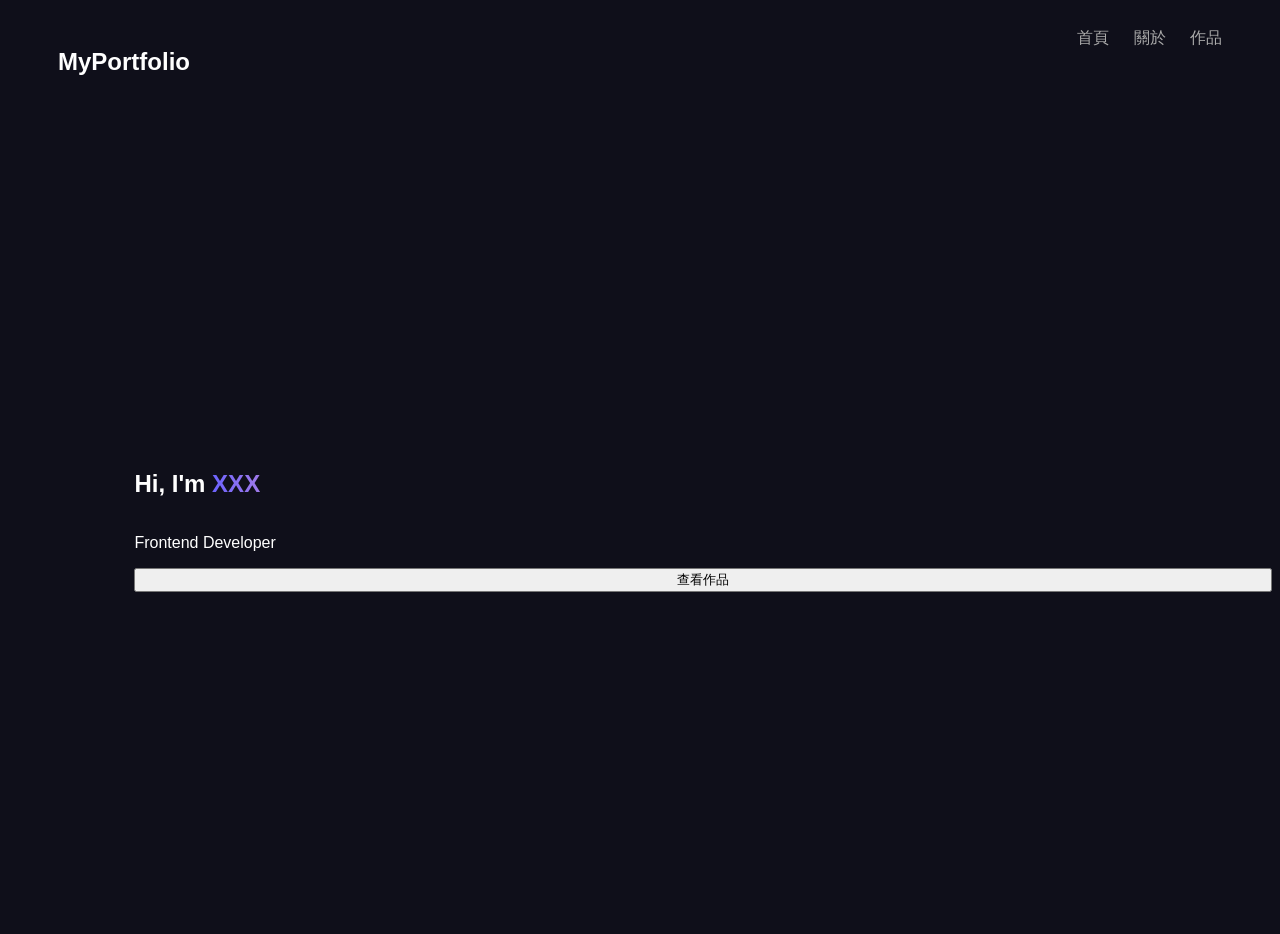
==== index.html @ 3eba3e15 "更新" ====
<!DOCTYPE html>
<html lang="zh-TW">
<head>
  <meta charset="UTF-8">
  <meta name="viewport" content="width=device-width, initial-scale=1.0">
  <title>首頁</title>
  <link rel="stylesheet" href="css/style.css">
</head>

<body>

<header>
  <h2 class="logo">MyPortfolio</h2>
  <nav>
    <a href="index.html">首頁</a>
    <a href="about.html">關於</a>
    <a href="projects.html">作品</a>
  </nav>
</header>

<section class="hero">
  <h1>Hi, I'm <span>XXX</span></h1>
  <p>Frontend Developer</p>
  <button onclick="goProjects()">查看作品</button>
</section>

<script src="js/main.js"></script>
</body>
</html>
---- css/style.css ----
body {
    font-family: "Segoe UI", sans-serif;
    background: #0f0f1a;
    color: white;
  }
  
  /* Navbar */
  header {
    display: flex;
    justify-content: space-between;
    padding: 20px 50px;
  }
  
  nav a {
    margin-left: 20px;
    color: #aaa;
    text-decoration: none;
  }
  
  nav a:hover {
    color: white;
  }
  
  /* Hero */
  .hero {
    height: 90vh;
    display: flex;
    flex-direction: column;
    justify-content: center;
    padding-left: 10%;
  }
  
  .hero span {
    background: linear-gradient(90deg, #6c63ff, #9f7aea);
    -webkit-background-clip: text;
    color: transparent;
  }
  
  /* 卡片 */
  .grid {
    display: flex;
    gap: 20px;
    padding: 50px;
  }
  
  .card {
    flex: 1;
    padding: 30px;
    background: #1a1a2e;
    border-radius: 10px;
    transition: 0.3s;
  }
  
  .card:hover {
    transform: translateY(-10px);
  }
  
  /* 毛玻璃 */
  .glass {
    margin: 50px;
    padding: 30px;
    background: rgba(255,255,255,0.05);
    border-radius: 15px;
  }
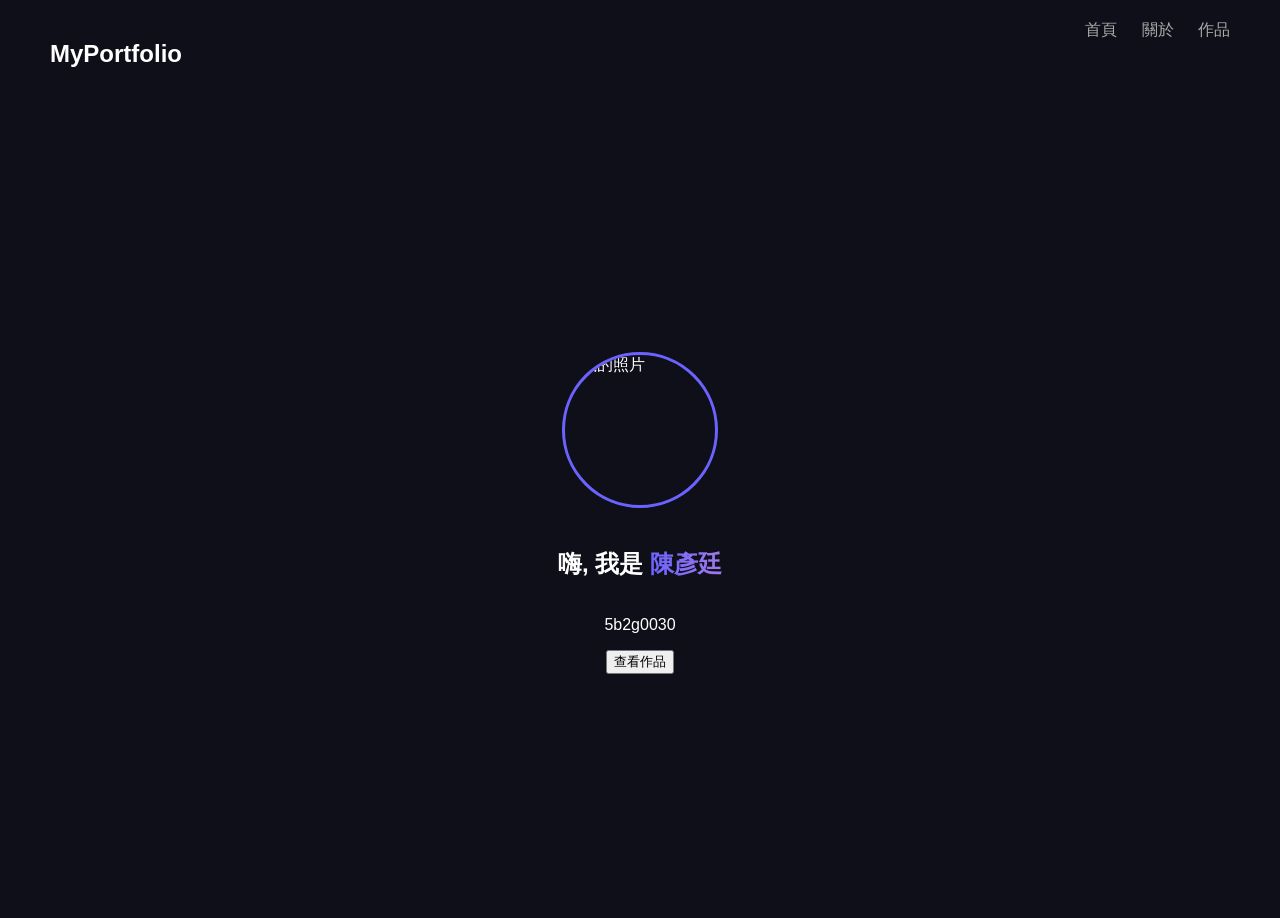
==== commit 11c39b3f: "更新" ====
--- a/index.html
+++ b/index.html
@@ -19,8 +19,9 @@
 </header>
 
 <section class="hero">
-  <h1>Hi, I'm <span>XXX</span></h1>
-  <p>Frontend Developer</p>
+  <img src="images/頭像.jpg" alt="我的照片" class="hero-img">
+  <h1>嗨, 我是 <span>陳彥廷</span></h1>
+  <p>5b2g0030</p>
   <button onclick="goProjects()">查看作品</button>
 </section>
 
--- a/css/style.css
+++ b/css/style.css
@@ -1,64 +1,111 @@
 body {
-    font-family: "Segoe UI", sans-serif;
-    background: #0f0f1a;
-    color: white;
+  font-family: "Segoe UI", sans-serif;
+  background: #0f0f1a;
+  color: white;
+  margin: 0;
+}
+
+/* Navbar */
+header {
+  display: flex;
+  justify-content: space-between;
+  padding: 20px 50px;
+}
+
+nav a {
+  margin-left: 20px;
+  color: #aaa;
+  text-decoration: none;
+}
+
+nav a:hover {
+  color: white;
+}
+
+/* Hero */
+.hero {
+  height: 90vh;
+  display: flex;
+  flex-direction: column;
+  justify-content: center;
+  align-items: center;
+}
+
+.hero span {
+  background: linear-gradient(90deg, #6c63ff, #9f7aea);
+  -webkit-background-clip: text;
+  background-clip: text;
+  -webkit-text-fill-color: transparent;
+}
+
+.hero-img {
+  width: 150px;
+  height: 150px;
+  border-radius: 50%;
+  object-fit: cover;
+  margin-bottom: 20px;
+  border: 3px solid #6c63ff;
+}
+
+/* 關於我 */
+.about-section {
+  margin: 50px;
+  padding: 30px;
+  background: rgba(255,255,255,0.05);
+  backdrop-filter: blur(10px);
+  border-radius: 15px;
+  text-align: center;
+}
+
+.about-img {
+  width: 120px;
+  height: 120px;
+  border-radius: 50%;
+  object-fit: cover;
+  margin-bottom: 20px;
+  border: 2px solid #fff;
+}
+
+/* 作品卡片 */
+.grid {
+  display: flex;
+  gap: 20px;
+  padding: 50px;
+  flex-wrap: wrap;
+}
+
+.card {
+  flex: 1;
+  min-width: 200px;
+  padding: 20px;
+  background: #1a1a2e;
+  border-radius: 10px;
+  transition: 0.3s;
+  text-align: center;
+}
+
+.card img {
+  width: 100%;
+  border-radius: 10px;
+  margin-bottom: 15px;
+  transition: transform 0.3s;
+}
+
+.card img:hover {
+  transform: scale(1.05);
+}
+
+.card h3 {
+  margin-bottom: 10px;
+}
+
+/* RWD */
+@media (max-width: 768px) {
+  .grid {
+    flex-direction: column;
   }
-  
-  /* Navbar */
-  header {
-    display: flex;
-    justify-content: space-between;
-    padding: 20px 50px;
+
+  .hero h1 {
+    font-size: 36px;
   }
-  
-  nav a {
-    margin-left: 20px;
-    color: #aaa;
-    text-decoration: none;
-  }
-  
-  nav a:hover {
-    color: white;
-  }
-  
-  /* Hero */
-  .hero {
-    height: 90vh;
-    display: flex;
-    flex-direction: column;
-    justify-content: center;
-    padding-left: 10%;
-  }
-  
-  .hero span {
-    background: linear-gradient(90deg, #6c63ff, #9f7aea);
-    -webkit-background-clip: text;
-    color: transparent;
-  }
-  
-  /* 卡片 */
-  .grid {
-    display: flex;
-    gap: 20px;
-    padding: 50px;
-  }
-  
-  .card {
-    flex: 1;
-    padding: 30px;
-    background: #1a1a2e;
-    border-radius: 10px;
-    transition: 0.3s;
-  }
-  
-  .card:hover {
-    transform: translateY(-10px);
-  }
-  
-  /* 毛玻璃 */
-  .glass {
-    margin: 50px;
-    padding: 30px;
-    background: rgba(255,255,255,0.05);
-    border-radius: 15px;
-  }+}
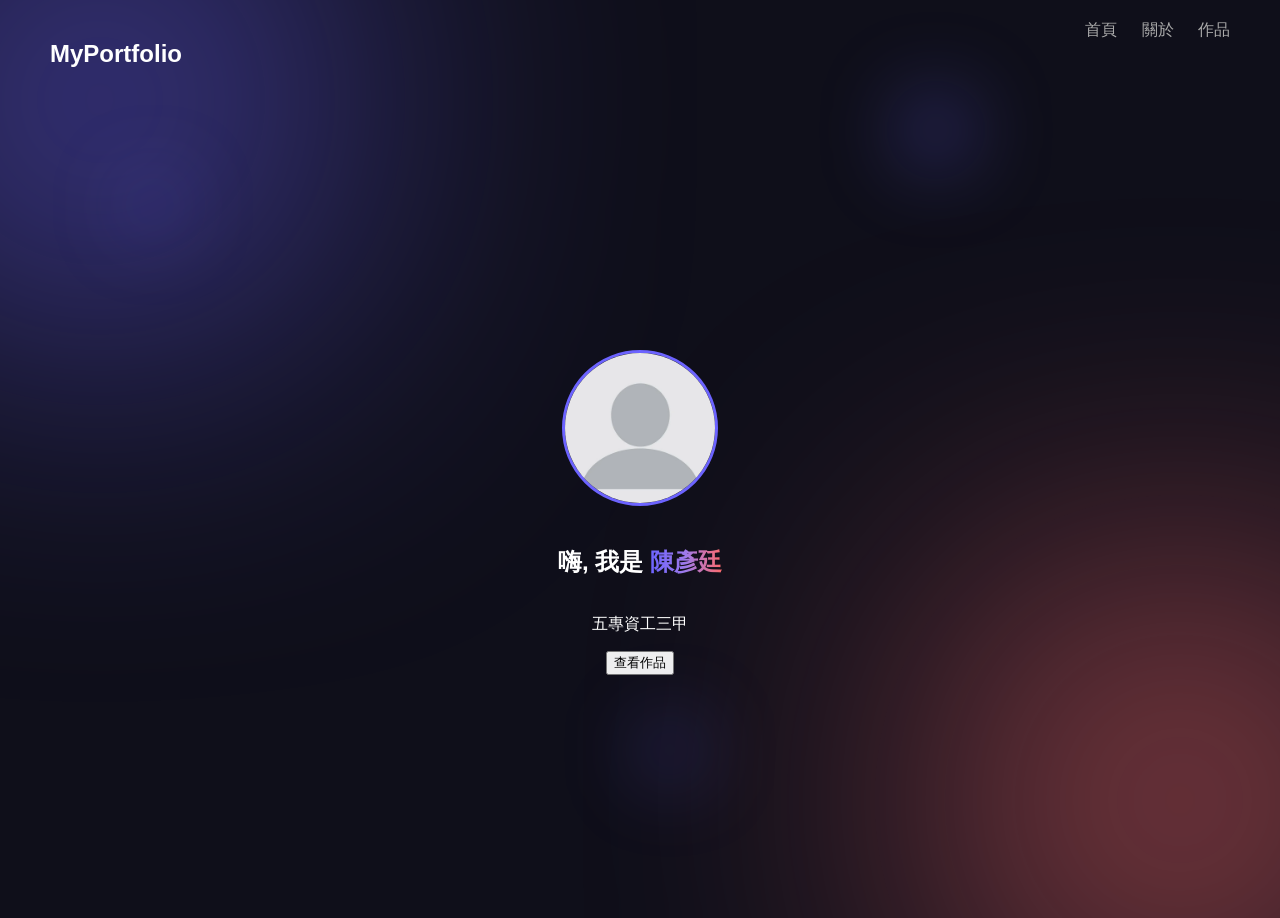
==== commit bb85758f: "更新" ====
--- a/index.html
+++ b/index.html
@@ -6,7 +6,6 @@
   <title>首頁</title>
   <link rel="stylesheet" href="css/style.css">
 </head>
-
 <body>
 
 <header>
@@ -19,9 +18,14 @@
 </header>
 
 <section class="hero">
+  <!-- 裝飾光球 -->
+  <div class="decor-ball" style="--x:10vw; --y:20vh; --size:50px;"></div>
+  <div class="decor-ball" style="--x:70vw; --y:10vh; --size:80px;"></div>
+  <div class="decor-ball" style="--x:50vw; --y:80vh; --size:60px;"></div>
+
   <img src="images/頭像.jpg" alt="我的照片" class="hero-img">
   <h1>嗨, 我是 <span>陳彥廷</span></h1>
-  <p>5b2g0030</p>
+  <p>五專資工三甲</p>
   <button onclick="goProjects()">查看作品</button>
 </section>
 
--- a/css/style.css
+++ b/css/style.css
@@ -1,9 +1,38 @@
+/* 基礎樣式 */
 body {
   font-family: "Segoe UI", sans-serif;
   background: #0f0f1a;
   color: white;
   margin: 0;
+  overflow-x: hidden;
+  position: relative;
 }
+
+/* 背景漂浮光暈 */
+body::before, body::after {
+  content: '';
+  position: fixed;
+  width: 500px;
+  height: 500px;
+  border-radius: 50%;
+  filter: blur(150px);
+  z-index: -1;
+}
+
+body::before {
+  background: radial-gradient(circle, #6c63ff, transparent);
+  top: -150px; left: -150px;
+  animation: float1 20s infinite alternate;
+}
+
+body::after {
+  background: radial-gradient(circle, #ff6b6b, transparent);
+  bottom: -150px; right: -150px;
+  animation: float2 25s infinite alternate;
+}
+
+@keyframes float1 { 0%{transform:translate(0,0);} 100%{transform:translate(50px,50px);} }
+@keyframes float2 { 0%{transform:translate(0,0);} 100%{transform:translate(-50px,-50px);} }
 
 /* Navbar */
 header {
@@ -18,9 +47,7 @@
   text-decoration: none;
 }
 
-nav a:hover {
-  color: white;
-}
+nav a:hover { color: white; }
 
 /* Hero */
 .hero {
@@ -29,14 +56,18 @@
   flex-direction: column;
   justify-content: center;
   align-items: center;
+  position: relative;
 }
 
 .hero span {
-  background: linear-gradient(90deg, #6c63ff, #9f7aea);
+  background: linear-gradient(90deg, #6c63ff, #9f7aea, #ff6b6b);
   -webkit-background-clip: text;
   background-clip: text;
   -webkit-text-fill-color: transparent;
+  animation: gradientMove 5s infinite alternate;
 }
+
+@keyframes gradientMove { 0%{background-position:0% 50%;} 100%{background-position:100% 50%;} }
 
 .hero-img {
   width: 150px;
@@ -57,6 +88,7 @@
   text-align: center;
 }
 
+/* about image */
 .about-img {
   width: 120px;
   height: 120px;
@@ -66,7 +98,7 @@
   border: 2px solid #fff;
 }
 
-/* 作品卡片 */
+/* 卡片 */
 .grid {
   display: flex;
   gap: 20px;
@@ -78,10 +110,16 @@
   flex: 1;
   min-width: 200px;
   padding: 20px;
-  background: #1a1a2e;
-  border-radius: 10px;
-  transition: 0.3s;
+  background: rgba(30,30,50,0.8);
+  border-radius: 15px;
+  transition: transform 0.4s, box-shadow 0.4s;
   text-align: center;
+  backdrop-filter: blur(10px);
+}
+
+.card:hover {
+  transform: translateY(-15px) scale(1.05);
+  box-shadow: 0 20px 40px rgba(108,99,255,0.5);
 }
 
 .card img {
@@ -91,21 +129,38 @@
   transition: transform 0.3s;
 }
 
-.card img:hover {
-  transform: scale(1.05);
+.card img:hover { transform: scale(1.05); }
+
+/* Fade-in */
+.fade-in {
+  opacity: 0;
+  transform: translateY(20px);
+  transition: all 1s ease;
 }
 
-.card h3 {
-  margin-bottom: 10px;
+.fade-in.show { opacity: 1; transform: translateY(0); }
+
+/* 裝飾光球 */
+.decor-ball {
+  position: fixed;
+  left: var(--x);
+  top: var(--y);
+  width: var(--size);
+  height: var(--size);
+  background: rgba(108,99,255,0.3);
+  border-radius: 50%;
+  filter: blur(40px);
+  pointer-events: none;
+  animation: floatBall 15s infinite alternate;
+}
+
+@keyframes floatBall {
+  0%{transform:translate(0,0);}
+  100%{transform:translate(20px,-20px);}
 }
 
 /* RWD */
 @media (max-width: 768px) {
-  .grid {
-    flex-direction: column;
-  }
-
-  .hero h1 {
-    font-size: 36px;
-  }
+  .grid { flex-direction: column; }
+  .hero h1 { font-size: 36px; }
 }
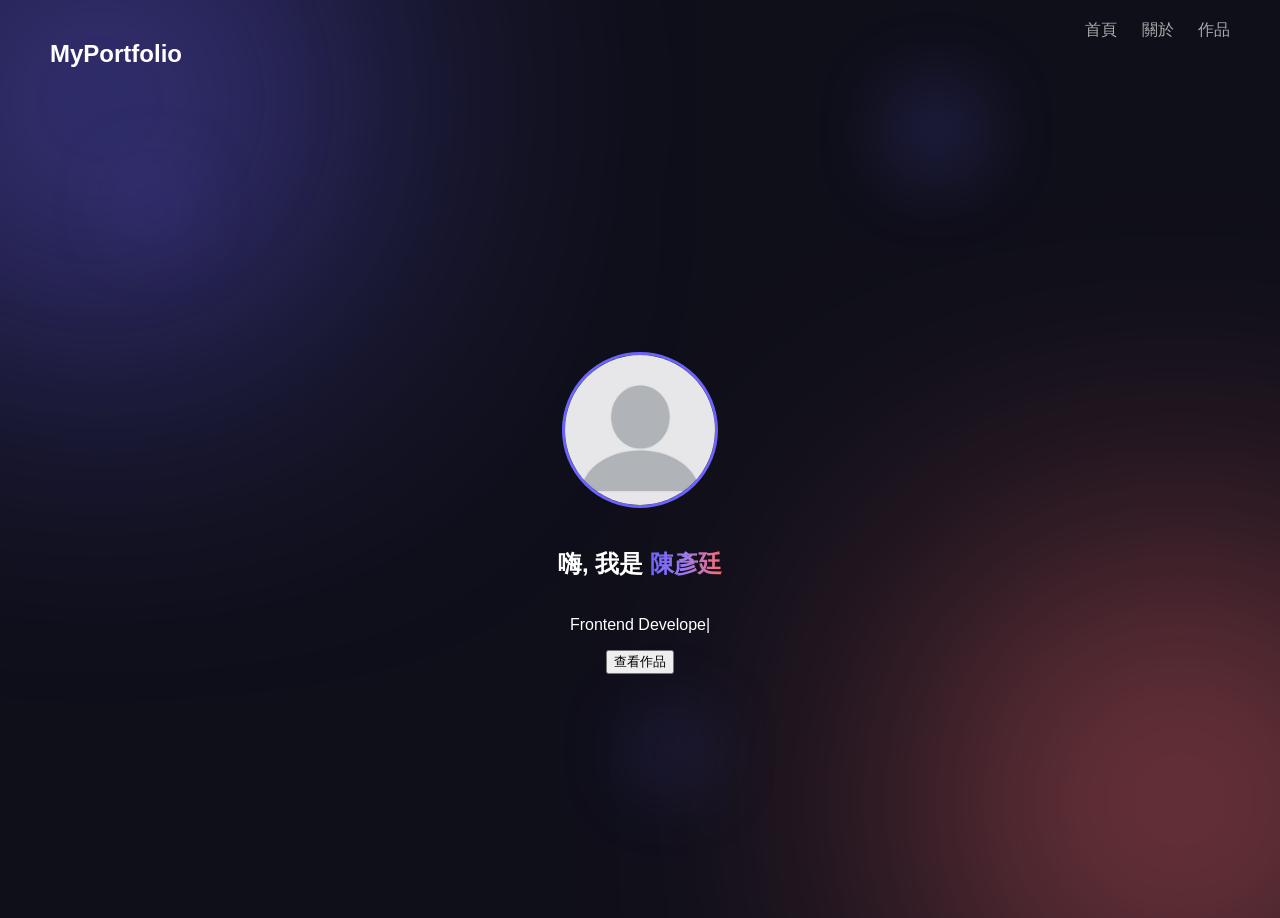
==== commit 6e8fa7c5: "更新" ====
--- a/index.html
+++ b/index.html
@@ -25,7 +25,7 @@
 
   <img src="images/頭像.jpg" alt="我的照片" class="hero-img">
   <h1>嗨, 我是 <span>陳彥廷</span></h1>
-  <p>五專資工三甲</p>
+  <p class="typing-text" data-text="Frontend Developer | UI/UX Designer | JavaScript Enthusiast"></p>
   <button onclick="goProjects()">查看作品</button>
 </section>
 
--- a/css/style.css
+++ b/css/style.css
@@ -12,155 +12,59 @@
 body::before, body::after {
   content: '';
   position: fixed;
-  width: 500px;
-  height: 500px;
+  width: 500px; height: 500px;
   border-radius: 50%;
   filter: blur(150px);
   z-index: -1;
 }
 
-body::before {
-  background: radial-gradient(circle, #6c63ff, transparent);
-  top: -150px; left: -150px;
-  animation: float1 20s infinite alternate;
-}
+body::before { background: radial-gradient(circle,#6c63ff,transparent); top:-150px; left:-150px; animation:float1 20s infinite alternate; }
+body::after { background: radial-gradient(circle,#ff6b6b,transparent); bottom:-150px; right:-150px; animation:float2 25s infinite alternate; }
 
-body::after {
-  background: radial-gradient(circle, #ff6b6b, transparent);
-  bottom: -150px; right: -150px;
-  animation: float2 25s infinite alternate;
-}
-
-@keyframes float1 { 0%{transform:translate(0,0);} 100%{transform:translate(50px,50px);} }
-@keyframes float2 { 0%{transform:translate(0,0);} 100%{transform:translate(-50px,-50px);} }
+@keyframes float1 {0%{transform:translate(0,0);}100%{transform:translate(50px,50px);}}
+@keyframes float2 {0%{transform:translate(0,0);}100%{transform:translate(-50px,-50px);}}
 
 /* Navbar */
-header {
-  display: flex;
-  justify-content: space-between;
-  padding: 20px 50px;
-}
-
-nav a {
-  margin-left: 20px;
-  color: #aaa;
-  text-decoration: none;
-}
-
-nav a:hover { color: white; }
+header { display:flex; justify-content:space-between; padding:20px 50px; }
+nav a { margin-left:20px; color:#aaa; text-decoration:none; }
+nav a:hover { color:white; }
 
 /* Hero */
-.hero {
-  height: 90vh;
-  display: flex;
-  flex-direction: column;
-  justify-content: center;
-  align-items: center;
-  position: relative;
-}
+.hero { height:90vh; display:flex; flex-direction:column; justify-content:center; align-items:center; position:relative; }
+.hero span { background:linear-gradient(90deg,#6c63ff,#9f7aea,#ff6b6b); -webkit-background-clip:text; background-clip:text; -webkit-text-fill-color:transparent; animation:gradientMove 5s infinite alternate; }
+@keyframes gradientMove{0%{background-position:0% 50%;}100%{background-position:100% 50%;}}
+.hero-img { width:150px; height:150px; border-radius:50%; object-fit:cover; margin-bottom:20px; border:3px solid #6c63ff; }
 
-.hero span {
-  background: linear-gradient(90deg, #6c63ff, #9f7aea, #ff6b6b);
-  -webkit-background-clip: text;
-  background-clip: text;
-  -webkit-text-fill-color: transparent;
-  animation: gradientMove 5s infinite alternate;
-}
+/* 打字動畫 */
+.typing-text::after { content:"|"; animation: blink 1s infinite; }
+@keyframes blink { 0%,50%,100%{opacity:1;} 25%,75%{opacity:0;} }
 
-@keyframes gradientMove { 0%{background-position:0% 50%;} 100%{background-position:100% 50%;} }
+/* About */
+.about-section { margin:50px; padding:30px; background:rgba(255,255,255,0.05); backdrop-filter:blur(10px); border-radius:15px; text-align:center; }
 
-.hero-img {
-  width: 150px;
-  height: 150px;
-  border-radius: 50%;
-  object-fit: cover;
-  margin-bottom: 20px;
-  border: 3px solid #6c63ff;
-}
-
-/* 關於我 */
-.about-section {
-  margin: 50px;
-  padding: 30px;
-  background: rgba(255,255,255,0.05);
-  backdrop-filter: blur(10px);
-  border-radius: 15px;
-  text-align: center;
-}
-
-/* about image */
-.about-img {
-  width: 120px;
-  height: 120px;
-  border-radius: 50%;
-  object-fit: cover;
-  margin-bottom: 20px;
-  border: 2px solid #fff;
-}
+/* 技能條 */
+.skill { margin-bottom:15px; }
+.skill-bar { width:100%; height:15px; background:rgba(255,255,255,0.2); border-radius:10px; overflow:hidden; }
+.skill-bar div { height:100%; width:0; background:#6c63ff; border-radius:10px; }
 
 /* 卡片 */
-.grid {
-  display: flex;
-  gap: 20px;
-  padding: 50px;
-  flex-wrap: wrap;
-}
-
-.card {
-  flex: 1;
-  min-width: 200px;
-  padding: 20px;
-  background: rgba(30,30,50,0.8);
-  border-radius: 15px;
-  transition: transform 0.4s, box-shadow 0.4s;
-  text-align: center;
-  backdrop-filter: blur(10px);
-}
-
-.card:hover {
-  transform: translateY(-15px) scale(1.05);
-  box-shadow: 0 20px 40px rgba(108,99,255,0.5);
-}
-
-.card img {
-  width: 100%;
-  border-radius: 10px;
-  margin-bottom: 15px;
-  transition: transform 0.3s;
-}
-
-.card img:hover { transform: scale(1.05); }
+.grid { display:flex; gap:20px; padding:50px; flex-wrap:wrap; }
+.card { flex:1; min-width:200px; padding:20px; background:rgba(30,30,50,0.8); border-radius:15px; transition:transform 0.4s,box-shadow 0.4s; text-align:center; backdrop-filter:blur(10px); }
+.card:hover { transform:translateY(-15px) scale(1.05); box-shadow:0 20px 40px rgba(108,99,255,0.5);}
+.card img { width:100%; border-radius:10px; margin-bottom:15px; transition:transform 0.3s;}
+.card img:hover { transform:scale(1.05); }
 
 /* Fade-in */
-.fade-in {
-  opacity: 0;
-  transform: translateY(20px);
-  transition: all 1s ease;
-}
-
-.fade-in.show { opacity: 1; transform: translateY(0); }
+.fade-in { opacity:0; transform:translateY(20px); transition:all 1s ease; }
+.fade-in.show { opacity:1; transform:translateY(0); }
 
 /* 裝飾光球 */
-.decor-ball {
-  position: fixed;
-  left: var(--x);
-  top: var(--y);
-  width: var(--size);
-  height: var(--size);
-  background: rgba(108,99,255,0.3);
-  border-radius: 50%;
-  filter: blur(40px);
-  pointer-events: none;
-  animation: floatBall 15s infinite alternate;
-}
+.decor-ball { position:fixed; left:var(--x); top:var(--y); width:var(--size); height:var(--size); background:rgba(108,99,255,0.3); border-radius:50%; filter:blur(40px); pointer-events:none; animation:floatBall 15s infinite alternate; }
+@keyframes floatBall {0%{transform:translate(0,0);}100%{transform:translate(20px,-20px);}}
 
-@keyframes floatBall {
-  0%{transform:translate(0,0);}
-  100%{transform:translate(20px,-20px);}
-}
+/* Parallax 卡片 */
+.parallax { transition:transform 0.3s ease; }
+.parallax:hover { transform:translateY(-10px) scale(1.03); }
 
 /* RWD */
-@media (max-width: 768px) {
-  .grid { flex-direction: column; }
-  .hero h1 { font-size: 36px; }
-}+@media (max-width:768px){.grid{flex-direction:column;}.hero h1{font-size:36px;}}
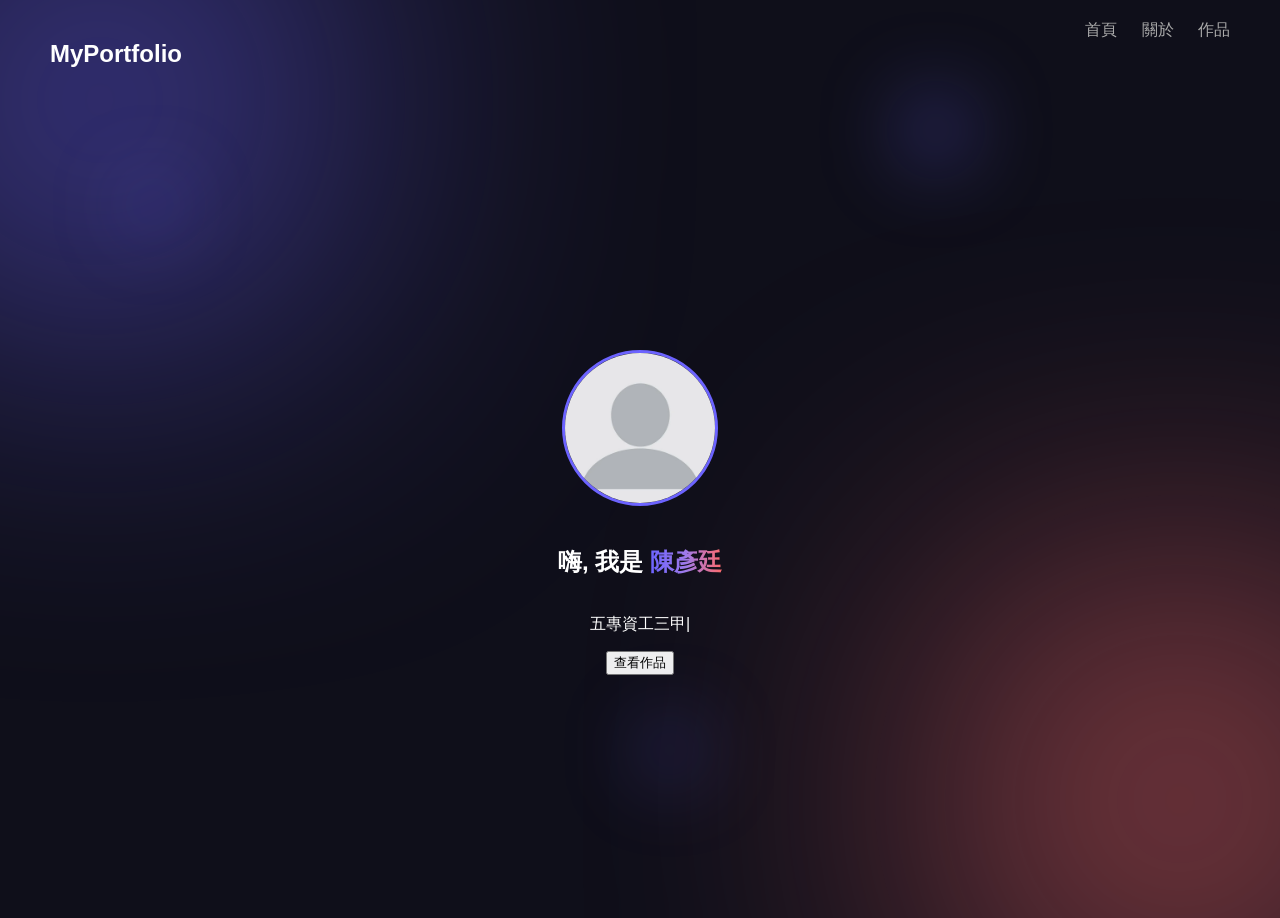
==== commit b45de2e5: "更新" ====
--- a/index.html
+++ b/index.html
@@ -25,7 +25,7 @@
 
   <img src="images/頭像.jpg" alt="我的照片" class="hero-img">
   <h1>嗨, 我是 <span>陳彥廷</span></h1>
-  <p class="typing-text" data-text="Frontend Developer | UI/UX Designer | JavaScript Enthusiast"></p>
+  <p class="typing-text" data-text="五專資工三甲"></p>
   <button onclick="goProjects()">查看作品</button>
 </section>
 
--- a/css/style.css
+++ b/css/style.css
@@ -1,4 +1,3 @@
-/* 基礎樣式 */
 body {
   font-family: "Segoe UI", sans-serif;
   background: #0f0f1a;
@@ -8,7 +7,6 @@
   position: relative;
 }
 
-/* 背景漂浮光暈 */
 body::before, body::after {
   content: '';
   position: fixed;
@@ -24,47 +22,39 @@
 @keyframes float1 {0%{transform:translate(0,0);}100%{transform:translate(50px,50px);}}
 @keyframes float2 {0%{transform:translate(0,0);}100%{transform:translate(-50px,-50px);}}
 
-/* Navbar */
 header { display:flex; justify-content:space-between; padding:20px 50px; }
 nav a { margin-left:20px; color:#aaa; text-decoration:none; }
 nav a:hover { color:white; }
 
-/* Hero */
 .hero { height:90vh; display:flex; flex-direction:column; justify-content:center; align-items:center; position:relative; }
 .hero span { background:linear-gradient(90deg,#6c63ff,#9f7aea,#ff6b6b); -webkit-background-clip:text; background-clip:text; -webkit-text-fill-color:transparent; animation:gradientMove 5s infinite alternate; }
 @keyframes gradientMove{0%{background-position:0% 50%;}100%{background-position:100% 50%;}}
 .hero-img { width:150px; height:150px; border-radius:50%; object-fit:cover; margin-bottom:20px; border:3px solid #6c63ff; }
 
-/* 打字動畫 */
 .typing-text::after { content:"|"; animation: blink 1s infinite; }
 @keyframes blink { 0%,50%,100%{opacity:1;} 25%,75%{opacity:0;} }
 
-/* About */
 .about-section { margin:50px; padding:30px; background:rgba(255,255,255,0.05); backdrop-filter:blur(10px); border-radius:15px; text-align:center; }
 
-/* 技能條 */
+.about-img { width:120px; height:120px; border-radius:50%; object-fit:cover; margin-bottom:20px; border:2px solid #fff; }
+
 .skill { margin-bottom:15px; }
 .skill-bar { width:100%; height:15px; background:rgba(255,255,255,0.2); border-radius:10px; overflow:hidden; }
-.skill-bar div { height:100%; width:0; background:#6c63ff; border-radius:10px; }
+.skill-bar div { height:100%; width:0; background:#6c63ff; border-radius:10px; transition:width 1.5s ease; }
 
-/* 卡片 */
 .grid { display:flex; gap:20px; padding:50px; flex-wrap:wrap; }
 .card { flex:1; min-width:200px; padding:20px; background:rgba(30,30,50,0.8); border-radius:15px; transition:transform 0.4s,box-shadow 0.4s; text-align:center; backdrop-filter:blur(10px); }
 .card:hover { transform:translateY(-15px) scale(1.05); box-shadow:0 20px 40px rgba(108,99,255,0.5);}
 .card img { width:100%; border-radius:10px; margin-bottom:15px; transition:transform 0.3s;}
 .card img:hover { transform:scale(1.05); }
 
-/* Fade-in */
 .fade-in { opacity:0; transform:translateY(20px); transition:all 1s ease; }
 .fade-in.show { opacity:1; transform:translateY(0); }
 
-/* 裝飾光球 */
 .decor-ball { position:fixed; left:var(--x); top:var(--y); width:var(--size); height:var(--size); background:rgba(108,99,255,0.3); border-radius:50%; filter:blur(40px); pointer-events:none; animation:floatBall 15s infinite alternate; }
 @keyframes floatBall {0%{transform:translate(0,0);}100%{transform:translate(20px,-20px);}}
 
-/* Parallax 卡片 */
 .parallax { transition:transform 0.3s ease; }
 .parallax:hover { transform:translateY(-10px) scale(1.03); }
 
-/* RWD */
 @media (max-width:768px){.grid{flex-direction:column;}.hero h1{font-size:36px;}}
